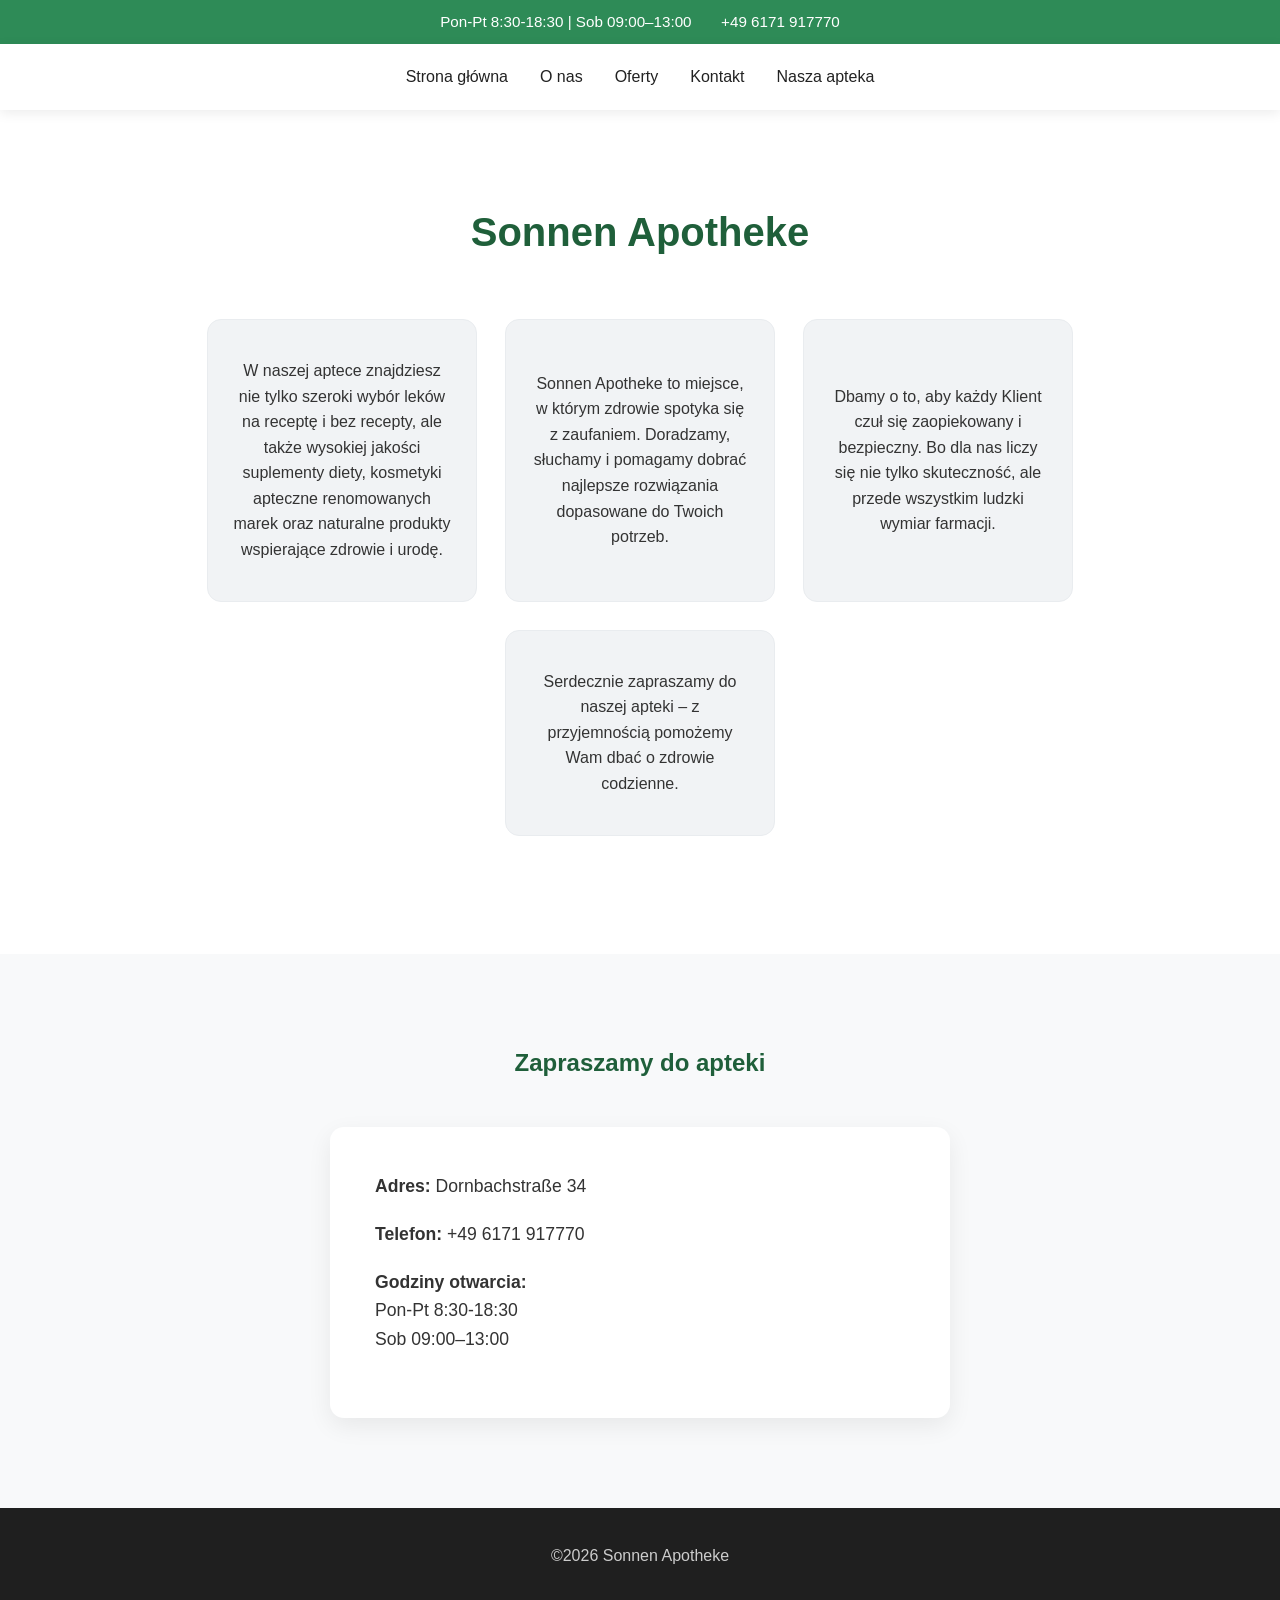
==== aboutus.html @ 5d066032 "Add files via upload" ====
<!DOCTYPE html>
<html lang="pl">
<head>
    <meta charset="UTF-8">
    <meta name="viewport" content="width=device-width, initial-scale=1.0">
    <title>Sonnen Apotheke</title>
    <link rel="icon" href="logo.png">
    <link rel="stylesheet" href="style.css">
</head>
<body>

    <div class="top-bar">
        <div class="container">
            Pon-Pt 8:30-18:30 | Sob 09:00–13:00 &nbsp;&nbsp; &nbsp;&nbsp;
            <a href="phonenumber">+49 6171 917770</a>
        </div>
    </div>

    <header>
        <div class="header-center">
            <nav>
                <ul>
                    <li><a href="index.html">Strona główna</a></li>
                    <li><a href="aboutus.html">O nas</a></li>
                    <li><a href="https://www.gesund.de/shop" target="_blank">Oferty</a></li>
                    <li><a href="contact.html">Kontakt</a></li>
                    <li><a href="gallery.html">Nasza apteka</a></li>
                </ul>
            </nav>
        </div>
    </header>

    <div class="about-us">
        <div>
            <h2>Sonnen Apotheke</h2>
            <p>
                W naszej aptece znajdziesz nie tylko szeroki wybór leków na receptę i bez recepty, ale także wysokiej jakości suplementy diety, 
                kosmetyki apteczne renomowanych marek oraz naturalne produkty wspierające zdrowie i urodę.
            </p>
            <p>
               Sonnen Apotheke to miejsce, w którym zdrowie spotyka się z zaufaniem. Doradzamy, słuchamy i pomagamy dobrać najlepsze rozwiązania dopasowane do Twoich potrzeb. 
            </p>
            <p>
                Dbamy o to, aby każdy Klient czuł się zaopiekowany i bezpieczny. Bo dla nas liczy się nie tylko skuteczność, ale przede wszystkim ludzki wymiar farmacji.
            </p>
            <p>
                Serdecznie zapraszamy do naszej apteki – z przyjemnością pomożemy Wam dbać o zdrowie codzienne.
            </p>
            
        </div>
    </div>


    <section class="contact">
        <div class="container">
            <h2>Zapraszamy do apteki</h2>
            <div class="info">
                <p><strong>Adres:</strong> Dornbachstraße 34</p>
                <p><strong>Telefon:</strong> +49 6171 917770</p>
                <p><strong>Godziny otwarcia:</strong><br> Pon-Pt 8:30-18:30 <br> Sob 09:00–13:00</p>
            </div>
        </div>
    </section>

    <footer>
        <div class="container">
            <p>&copy;2026 Sonnen Apotheke</p>
        </div>
    </footer>
</body>
</html>
---- style.css ----
* {
    margin: 0;
    padding: 0;
    box-sizing: border-box;
}

body {
    font-family: 'Segoe UI', Tahoma, Geneva, Verdana, sans-serif;
    line-height: 1.6;
    color: #333;
    background-color: #f8f9fa;
}

:root {
    --primary-green: #2e8b57;
    --dark-green: #1f5f3a;
    --neutral: #f1f3f5;
    --text-dark: #222;
}

.container {
    max-width: 1200px;
    margin: 0 auto;
    padding: 0 20px;
}

.top-bar {
    background-color: var(--primary-green);
    color: white;
    padding: 10px 0;
    font-size: 0.95rem;
    text-align: center;
}

.top-bar a {
    color: white;
    text-decoration: none;
}

.top-bar a:hover {
    text-decoration: underline;
}

header {
    background: white;
    box-shadow: 0 3px 12px rgba(0, 0, 0, 0.08);
    position: sticky;
    top: 0;
    z-index: 100;
}

.header-content {
    display: flex;
    align-items: center;
    justify-content: space-between;
    padding: 15px 0;
}

.logo img {
    height: 85px;
    width: auto;
}

.header-center ul {
    display: flex;
    list-style: none;
    gap: 32px;
    padding: 20px;
    justify-content: center; 
    align-items: center; 
    margin: 0 auto; 
}

.header-center a {
    color: var(--text-dark);
    text-decoration: none;
    font-weight: 500;
    transition: color 0.3s;
}

.header-center a:hover {
    color: var(--primary-green);
}

.hero {
    background: url('oma.png') no-repeat center/cover;
    position: relative;
    width: 100%;
    height: 830px;
    color: white;
    display: flex;
    flex-direction: column;
    justify-content: center;
    align-items: center;
    text-align: center;
    overflow: hidden;
}

.hero::before {
    content: "";
    position: absolute;
    inset: 0;
    background: rgba(0,0,0,0.45);
    z-index: 0;
}

.hero h1 {
    font-size: 3.2rem;
    margin-bottom: 12px;
    font-weight: 700;
    z-index: 1;
    text-shadow: 0 6px 20px rgba(0,0,0,0.45);
}

.hero h2 {
    font-size: 1.6rem;
    margin-bottom: 16px;
    z-index: 1;
}

.hero p {
    font-size: 1.05rem;
    max-width: 900px;
    margin: 0 auto 36px;
    z-index: 1;
}

.hero a {
    background: white;
    color: var(--primary-green);
    padding: 14px 36px;
    border-radius: 40px;
    text-decoration: none;
    font-size: 1rem;
    font-weight: 700;
    transition: all 0.25s ease;
    z-index: 1;
}

.hero a:hover {
    background: #f0f0f0;
    transform: translateY(-4px);
}

.categories {
    padding: 90px 0;
    background: white;
}

.categories h2 {
    text-align: center;
    margin-bottom: 55px;
    color: var(--dark-green);
    font-size: 2.5rem;
}

.grid {
    display: grid;
    grid-template-columns: repeat(auto-fit, minmax(270px, 1fr));
    gap: 28px;
}

.card {
    background: var(--neutral);
    border-radius: 14px;
    padding: 38px 25px;
    text-align: center;
    transition: all 0.3s;
    border: 1px solid #e9ecef;
}

.card:hover {
    transform: translateY(-12px);
    box-shadow: 0 18px 35px rgba(46, 139, 87, 0.18);
    border-color: var(--primary-green);
}

.card h3 {
    color: var(--primary-green);
    margin-bottom: 14px;
}

.about-us {
    padding: 90px 0;
    background: white;
}

.about-us > div {
    max-width: 1200px;
    margin: 0 auto;
    padding: 0 20px;
    display: flex;
    flex-direction: column;
    align-items: center;
}

.about-us h2 {
    text-align: center;
    margin-bottom: 55px;
    color: var(--dark-green);
    font-size: 2.5rem;
    width: 100%;
}

.about-us p {
    background: var(--neutral);
    border-radius: 14px;
    padding: 38px 25px;
    text-align: center;
    border: 1px solid #e9ecef;
    transition: all 0.3s;
    max-width: 270px;
}

.about-us p:hover {
    transform: translateY(-12px);
    box-shadow: 0 18px 35px rgba(46, 139, 87, 0.18);
    border-color: var(--primary-green);
}

.about-us p:nth-of-type(2),
.about-us p:nth-of-type(3),
.about-us p:nth-of-type(4) {
    margin: 0 14px 28px;
}

.about-us p:nth-of-type(5) {
    display: block;
    margin-top: 28px;
}

.map {
    padding: 20px 0 40px;
    background: #f8f8f8;
    display: flex;
    justify-content: flex-end;
}

.map-container {
    position: relative;
    max-width: 760px;
    margin: -8px 0 0 0;
    padding-bottom: 56.25%; 
    height: 0;
    overflow: hidden;
    border-radius: 12px;
    box-shadow: 0 5px 15px rgba(0,0,0,0.1);
}

.map-container iframe {
    position: absolute;
    top: 0;
    left: 0;
    width: 100%;
    height: 100%;
    display: block;
}

@media (min-width: 993px) {
    .about-us > div {
        flex-direction: row;
        flex-wrap: wrap;
        justify-content: center;
        align-items: stretch;
    }

    .about-us p {
        max-width: 270px;
        flex: 0 0 270px;
        margin: 0 14px 28px;
        display: flex;
        flex-direction: column;
        justify-content: center;
    }

    .about-us p:nth-of-type(5) {
        flex-basis: 100%;
        max-width: 420px;
        margin: 28px auto 0;
        display: block;
    }
}

.thanks {
    background: linear-gradient(135deg, var(--primary-green), #3cb371);
    color: white;
    padding: 75px 0;
    text-align: center;
}

.thanks h2 {
    font-size: 2.9rem;
}

.contact {
    padding: 90px 0;
    background: #f8f9fa;
}

.contact h2 {
    text-align: center;
    margin-bottom: 45px;
    color: var(--dark-green);
}

.info {
    max-width: 620px;
    margin: 0 auto;
    background: white;
    padding: 45px;
    border-radius: 14px;
    box-shadow: 0 8px 25px rgba(0,0,0,0.07);
}

.info p {
    margin-bottom: 20px;
    font-size: 1.1rem;
}

footer {
    background: #1f1f1f;
    color: #ccc;
    padding: 35px 0;
    text-align: center;
}

/* Image Gallery */

.page-intro {
    background: url('gallery-hero.jpg') no-repeat center/cover;
    position: relative;
    width: 100%;
    height: 300px;
    display: flex;
    color: white;
    flex-direction: column;
    justify-content: center;
    align-items: center;
    text-align: center;
    background-color: #3cb371;
}

@media (max-width: 992px) {
    .hero {
        padding: 120px 0 90px;
    }
    
    .hero h1 {
        font-size: 3.2rem;
    }
    
    .hero h2 {
        font-size: 2rem;
    }
}

@media (max-width: 768px) {
    .header-content {
        flex-direction: column;
        gap: 15px;
        text-align: center;
    }
    
    .header-center ul {
        gap: 20px;
        flex-wrap: wrap;
        justify-content: center;
    }
    
    .hero {
        padding: 100px 0 80px;
    }
    
    .hero h1 {
        font-size: 2.8rem;
    }
    
    .hero h2 {
        font-size: 1.9rem;
    }
    
    .grid {
        grid-template-columns: repeat(auto-fit, minmax(240px, 1fr));
        gap: 20px;
    }
}

@media (max-width: 480px) {
    .container {
        padding: 0 15px;
    }
    
    .header-center ul {
        gap: 15px;
    }
    
    .hero {
        padding: 90px 0 70px;
    }
}
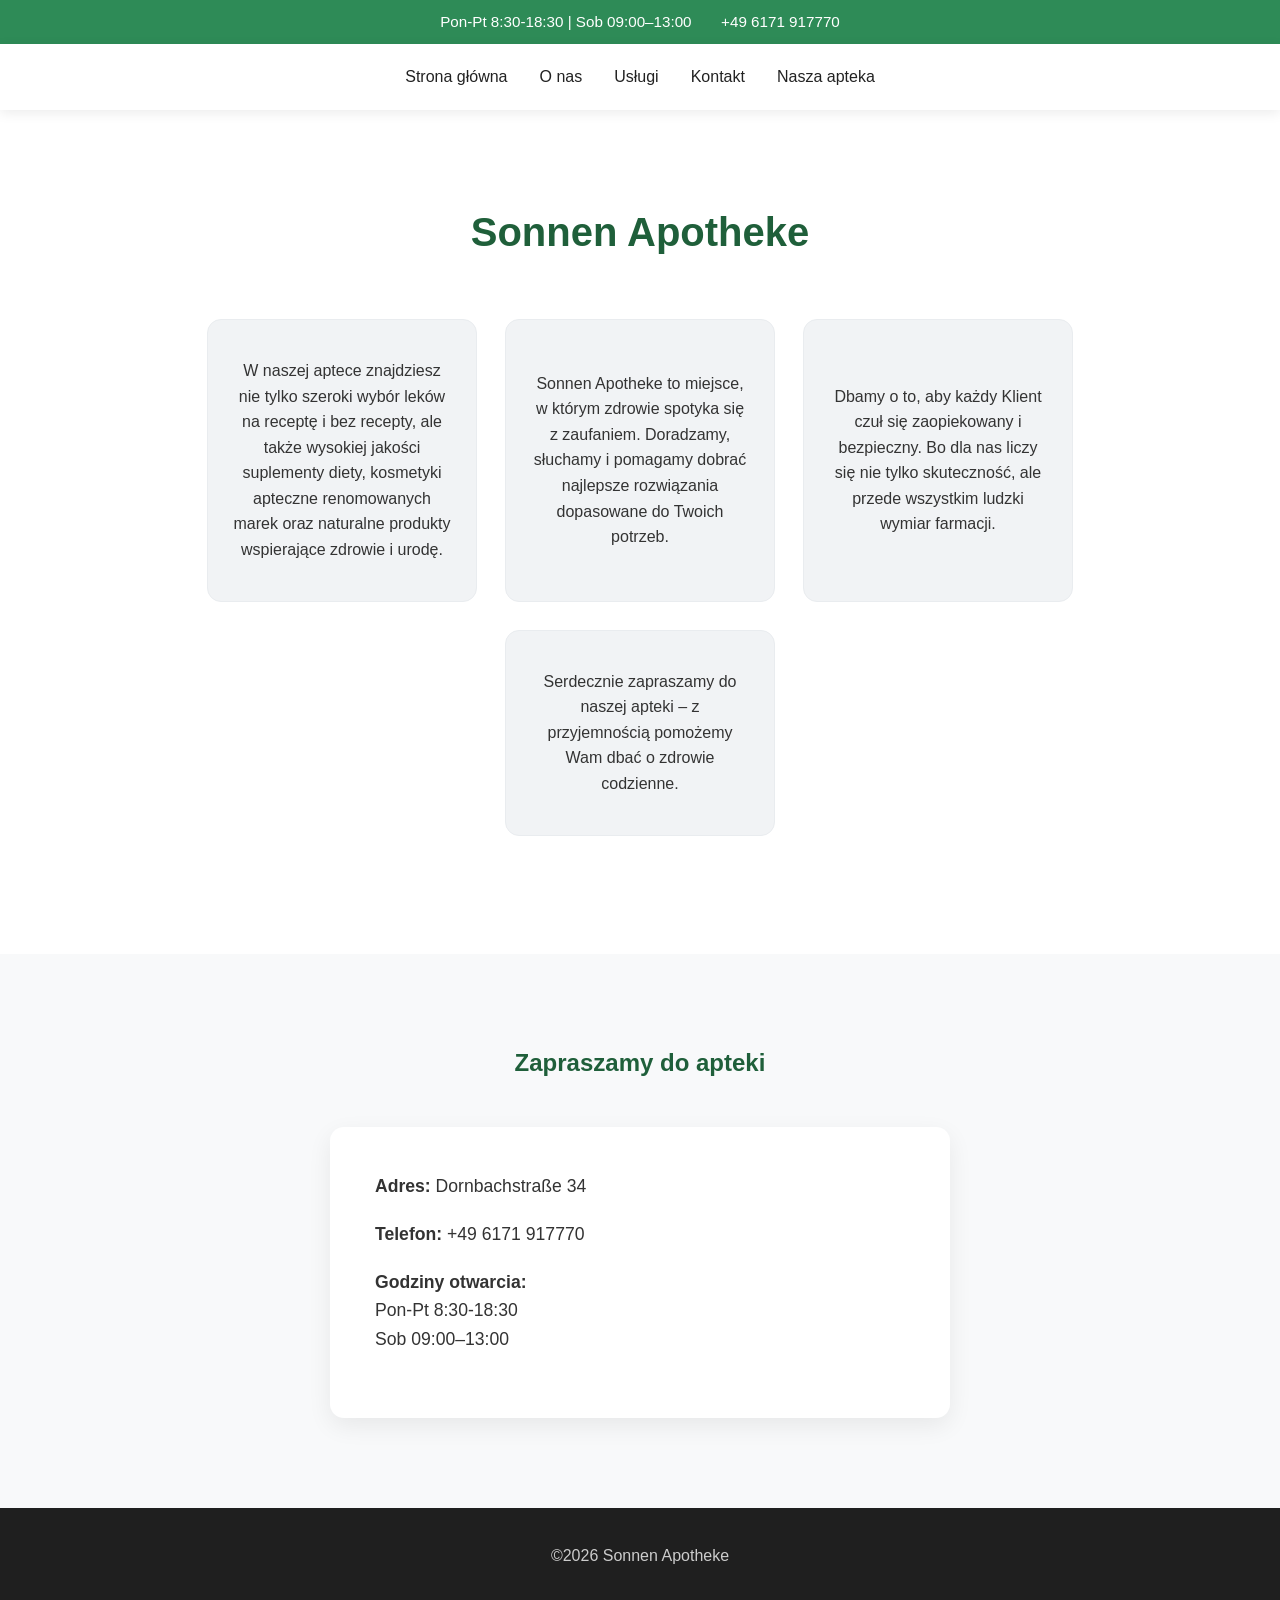
==== commit 4cd5debf: "Add files via upload" ====
--- a/aboutus.html
+++ b/aboutus.html
@@ -22,7 +22,7 @@
                 <ul>
                     <li><a href="index.html">Strona główna</a></li>
                     <li><a href="aboutus.html">O nas</a></li>
-                    <li><a href="https://www.gesund.de/shop" target="_blank">Oferty</a></li>
+                    <li><a href="https://www.gesund.de/shop" target="_blank">Usługi</a></li>
                     <li><a href="contact.html">Kontakt</a></li>
                     <li><a href="gallery.html">Nasza apteka</a></li>
                 </ul>
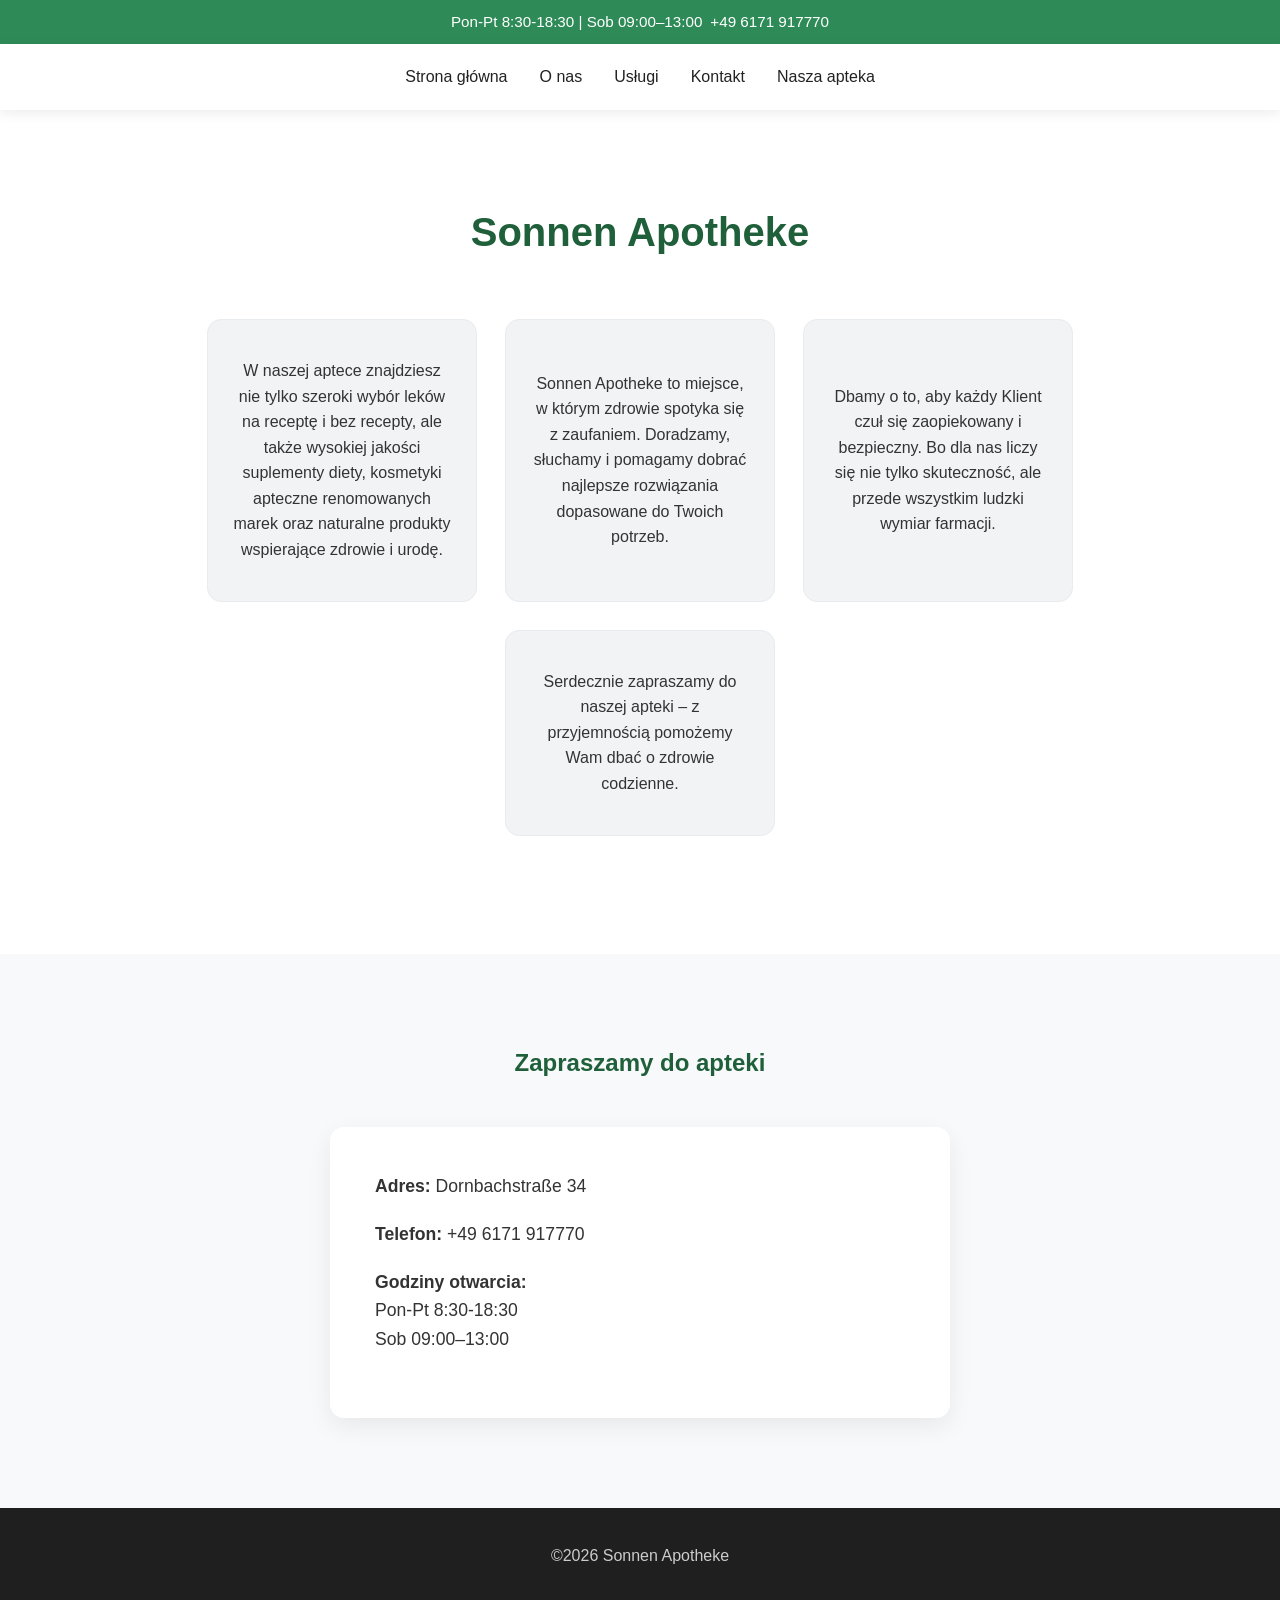
==== commit 64823178: "Add files via upload" ====
--- a/aboutus.html
+++ b/aboutus.html
@@ -6,19 +6,21 @@
     <title>Sonnen Apotheke</title>
     <link rel="icon" href="logo.png">
     <link rel="stylesheet" href="style.css">
+    <script src="script.js" defer></script>
 </head>
 <body>
 
     <div class="top-bar">
         <div class="container">
-            Pon-Pt 8:30-18:30 | Sob 09:00–13:00 &nbsp;&nbsp; &nbsp;&nbsp;
+            <span>Pon-Pt 8:30-18:30 | Sob 09:00–13:00</span>
             <a href="phonenumber">+49 6171 917770</a>
         </div>
     </div>
 
     <header>
         <div class="header-center">
-            <nav>
+            <button class="mobile-menu-toggle" type="button" aria-label="Menu">☰</button>
+            <nav class="main-nav">
                 <ul>
                     <li><a href="index.html">Strona główna</a></li>
                     <li><a href="aboutus.html">O nas</a></li>
--- a/style.css
+++ b/style.css
@@ -230,32 +230,64 @@
 }
 
 .map {
-    padding: 20px 0 40px;
-    background: #f8f8f8;
-    display: flex;
-    justify-content: flex-end;
-}
-
-.map-container {
+    padding: 60px 0;
+    background-color: #f8f9fa;
+}
+
+.map .container {
+    max-width: 1100px;
+    margin: 0 auto;
+    padding: 0 20px;
+}
+
+.map h2 {
+    text-align: center;
+    margin-bottom: 30px;
+    font-size: 2.2rem;
+}
+
+.map-wrapper {
     position: relative;
-    max-width: 760px;
-    margin: -8px 0 0 0;
-    padding-bottom: 56.25%; 
+    width: 100%;
+    padding-bottom: 56.25%;   
     height: 0;
     overflow: hidden;
     border-radius: 12px;
-    box-shadow: 0 5px 15px rgba(0,0,0,0.1);
-}
-
-.map-container iframe {
+    box-shadow: 0 5px 20px rgba(0, 0, 0, 0.12);
+}
+
+.map-wrapper iframe {
     position: absolute;
     top: 0;
     left: 0;
     width: 100%;
     height: 100%;
-    display: block;
-}
-
+    border: 0;
+}
+
+.mobile-menu-toggle {
+    display: none;
+    background: none;
+    border: none;
+    font-size: 1.9rem;
+    color: var(--text-dark);
+    cursor: pointer;
+    padding: 10px;
+}
+.top-bar {
+    white-space: normal;
+}
+.top-bar .container {
+    display: flex;
+    justify-content: center;
+    flex-wrap: wrap;
+    gap: 0.5rem;
+    align-items: center;
+}
+.top-bar a {
+    white-space: nowrap;
+    display: inline-block;
+}
 @media (min-width: 993px) {
     .about-us > div {
         flex-direction: row;
@@ -324,8 +356,6 @@
     text-align: center;
 }
 
-/* Image Gallery */
-
 .page-intro {
     background: url('gallery-hero.jpg') no-repeat center/cover;
     position: relative;
@@ -383,6 +413,48 @@
         grid-template-columns: repeat(auto-fit, minmax(240px, 1fr));
         gap: 20px;
     }
+    .header-center {
+        display: flex;
+        flex-direction: column;
+        align-items: flex-end;
+    }
+    .header-center nav {
+        display: none;
+        width: 100%;
+    }
+    .header-center.open nav {
+        display: block;
+    }
+    .header-center nav ul {
+        display: flex;
+        flex-direction: column;
+        gap: 18px;
+        padding: 14px 0;
+        margin: 0;
+        align-items: flex-start;
+    }
+    .header-center nav ul li {
+        width: 100%;
+    }
+    .header-center nav ul li a {
+        display: block;
+        width: 100%;
+        padding: 10px 14px;
+    }
+    .mobile-menu-toggle {
+        display: inline-flex;
+    }
+    .map {
+        padding: 40px 0;
+    }
+    
+    .map h2 {
+        font-size: 1.8rem;
+    }
+    
+    .map-wrapper {
+        border-radius: 8px;
+    }
 }
 
 @media (max-width: 480px) {
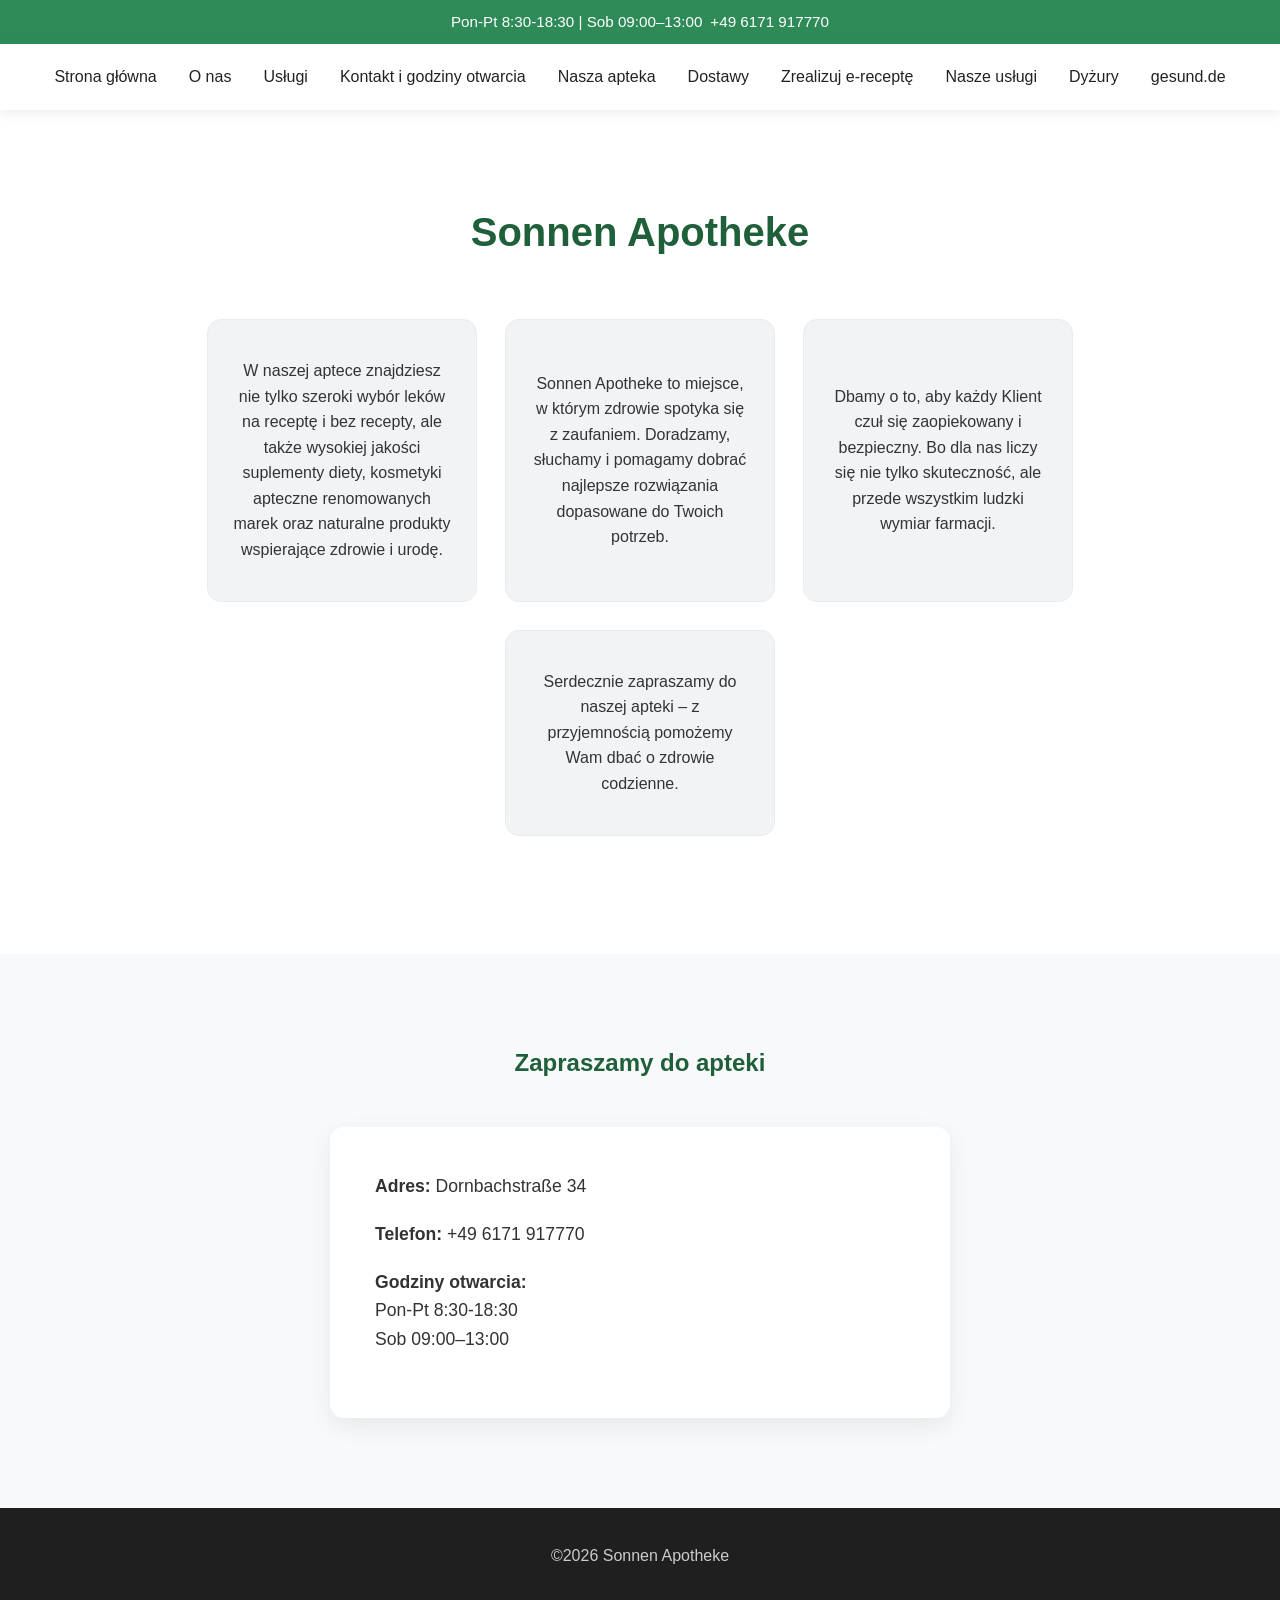
==== commit bb8e00f9: "Update zgodnie z wytycznymi klienta -Nowe kafelki w main -Podstrony do kafelek main -Update naviga" ====
--- a/aboutus.html
+++ b/aboutus.html
@@ -25,8 +25,13 @@
                     <li><a href="index.html">Strona główna</a></li>
                     <li><a href="aboutus.html">O nas</a></li>
                     <li><a href="https://www.gesund.de/shop" target="_blank">Usługi</a></li>
-                    <li><a href="contact.html">Kontakt</a></li>
+                    <li><a href="contact.html">Kontakt i godziny otwarcia</a></li>
                     <li><a href="gallery.html">Nasza apteka</a></li>
+                    <li><a href="delivery.html">Dostawy</a></li>
+                    <li><a href="#">Zrealizuj e-receptę</a></li>
+                    <li><a href="#services">Nasze usługi</a></li>
+                    <li><a href="#">Dyżury</a></li>
+                    <li><a href="https://www.gesund.de" target="_blank">gesund.de</a></li>
                 </ul>
             </nav>
         </div>
--- a/style.css
+++ b/style.css
@@ -4,11 +4,68 @@
     box-sizing: border-box;
 }
 
+html, body {
+    height: 100%;
+    margin: 0;
+    padding: 0;
+}
+
 body {
+    display: flex;
+    flex-direction: column;
+    min-height: 100vh;
     font-family: 'Segoe UI', Tahoma, Geneva, Verdana, sans-serif;
     line-height: 1.6;
     color: #333;
     background-color: #f8f9fa;
+}
+
+.main-content {
+    flex: 1;
+
+}
+
+/*  WATERMARK */
+.watermark {
+    position: fixed;
+    top: 20px;
+    z-index: 9999;
+    opacity: 1.00;
+    pointer-events: none;
+    transition: opacity 0.3s;
+}
+
+.watermark:hover {
+    opacity: 0.4;
+}
+
+.watermark img {
+    max-width: 120px;
+    max-height: 80px;
+    height: auto;
+    width: auto;
+    filter: grayscale(20%);
+}
+
+/* Lewy twix */
+.watermark-left {
+    left: 20px;
+}
+
+/* Prawy twix */
+.watermark-right {
+    right: 20px;
+}
+
+.delivery-info {
+    padding: 90px 0;
+    background: #f8f9fa;
+}
+
+.delivery-info h2 {
+    text-align: center;
+    margin-bottom: 45px;
+    color: var(--dark-green);
 }
 
 :root {
@@ -95,6 +152,21 @@
     text-align: center;
     overflow: hidden;
 }
+
+.delivery-intro {
+    background: url('car.png') no-repeat center/cover;
+    position: relative;
+    width: 100%;
+    height: 700px;
+    color: white;
+    display: flex;
+    flex-direction: column;
+    justify-content: center;
+    align-items: center;
+    text-align: center;
+    overflow: hidden;
+}
+
 
 .hero::before {
     content: "";
@@ -167,6 +239,7 @@
     text-align: center;
     transition: all 0.3s;
     border: 1px solid #e9ecef;
+    text-decoration: none;
 }
 
 .card:hover {
@@ -354,6 +427,7 @@
     color: #ccc;
     padding: 35px 0;
     text-align: center;
+    margin-top: auto;
 }
 
 .page-intro {
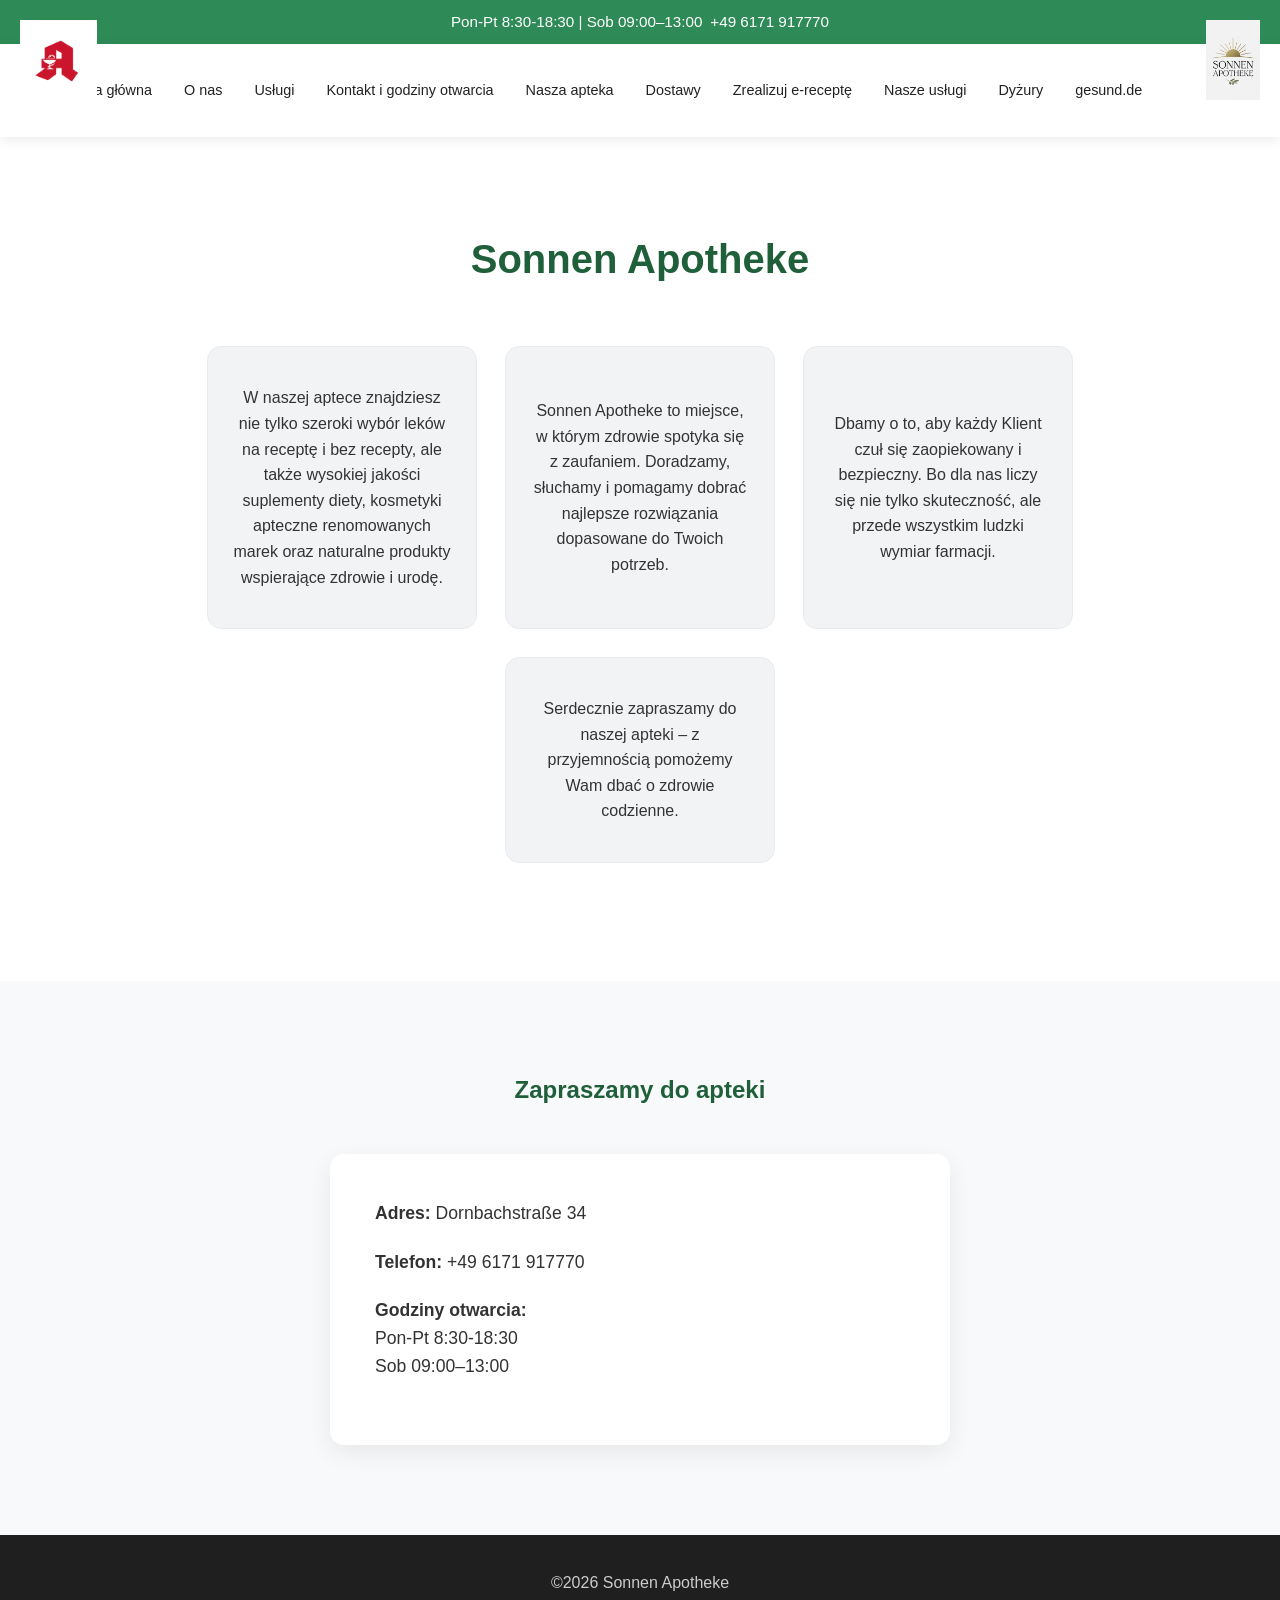
==== commit 3496eee7: "Add files via upload" ====
--- a/aboutus.html
+++ b/aboutus.html
@@ -18,22 +18,30 @@
     </div>
 
     <header>
-        <div class="header-center">
-            <button class="mobile-menu-toggle" type="button" aria-label="Menu">☰</button>
-            <nav class="main-nav">
-                <ul>
-                    <li><a href="index.html">Strona główna</a></li>
-                    <li><a href="aboutus.html">O nas</a></li>
-                    <li><a href="https://www.gesund.de/shop" target="_blank">Usługi</a></li>
-                    <li><a href="contact.html">Kontakt i godziny otwarcia</a></li>
-                    <li><a href="gallery.html">Nasza apteka</a></li>
-                    <li><a href="delivery.html">Dostawy</a></li>
-                    <li><a href="#">Zrealizuj e-receptę</a></li>
-                    <li><a href="#services">Nasze usługi</a></li>
-                    <li><a href="#">Dyżury</a></li>
-                    <li><a href="https://www.gesund.de" target="_blank">gesund.de</a></li>
-                </ul>
-            </nav>
+        <div class="container header-content">
+            <div class="watermark watermark-left">
+                <img src="logo2.png" alt="Logo Lewy">
+            </div>
+            <div class="header-center">
+                <button class="mobile-menu-toggle" type="button" aria-label="Menu">☰</button>
+                <nav class="main-nav">
+                    <ul>
+                        <li><a href="index.html">Strona główna</a></li>
+                        <li><a href="aboutus.html">O nas</a></li>
+                        <li><a href="https://www.gesund.de/shop" target="_blank">Usługi</a></li>
+                        <li><a href="contact.html">Kontakt i godziny otwarcia</a></li>
+                        <li><a href="gallery.html">Nasza apteka</a></li>
+                        <li><a href="delivery.html">Dostawy</a></li>
+                        <li><a href="#">Zrealizuj e-receptę</a></li>
+                        <li><a href="#services">Nasze usługi</a></li>
+                        <li><a href="#">Dyżury</a></li>
+                        <li><a href="https://www.gesund.de" target="_blank">gesund.de</a></li>
+                    </ul>
+                </nav>
+            </div>
+            <div class="watermark watermark-right">
+                <img src="logo.png" alt="Logo Prawy">
+            </div>
         </div>
     </header>
 
--- a/style.css
+++ b/style.css
@@ -4,26 +4,14 @@
     box-sizing: border-box;
 }
 
-html, body {
-    height: 100%;
-    margin: 0;
-    padding: 0;
-}
 
 body {
-    display: flex;
-    flex-direction: column;
-    min-height: 100vh;
     font-family: 'Segoe UI', Tahoma, Geneva, Verdana, sans-serif;
     line-height: 1.6;
     color: #333;
     background-color: #f8f9fa;
 }
 
-.main-content {
-    flex: 1;
-
-}
 
 /*  WATERMARK */
 .watermark {
@@ -111,6 +99,7 @@
     align-items: center;
     justify-content: space-between;
     padding: 15px 0;
+    font-size: 0.9rem;
 }
 
 .logo img {
@@ -253,6 +242,11 @@
     margin-bottom: 14px;
 }
 
+.card.center-card {
+    justify-self: center;
+    margin: 0 auto;
+    grid-column: 2 / 3;
+}
 .about-us {
     padding: 90px 0;
     background: white;
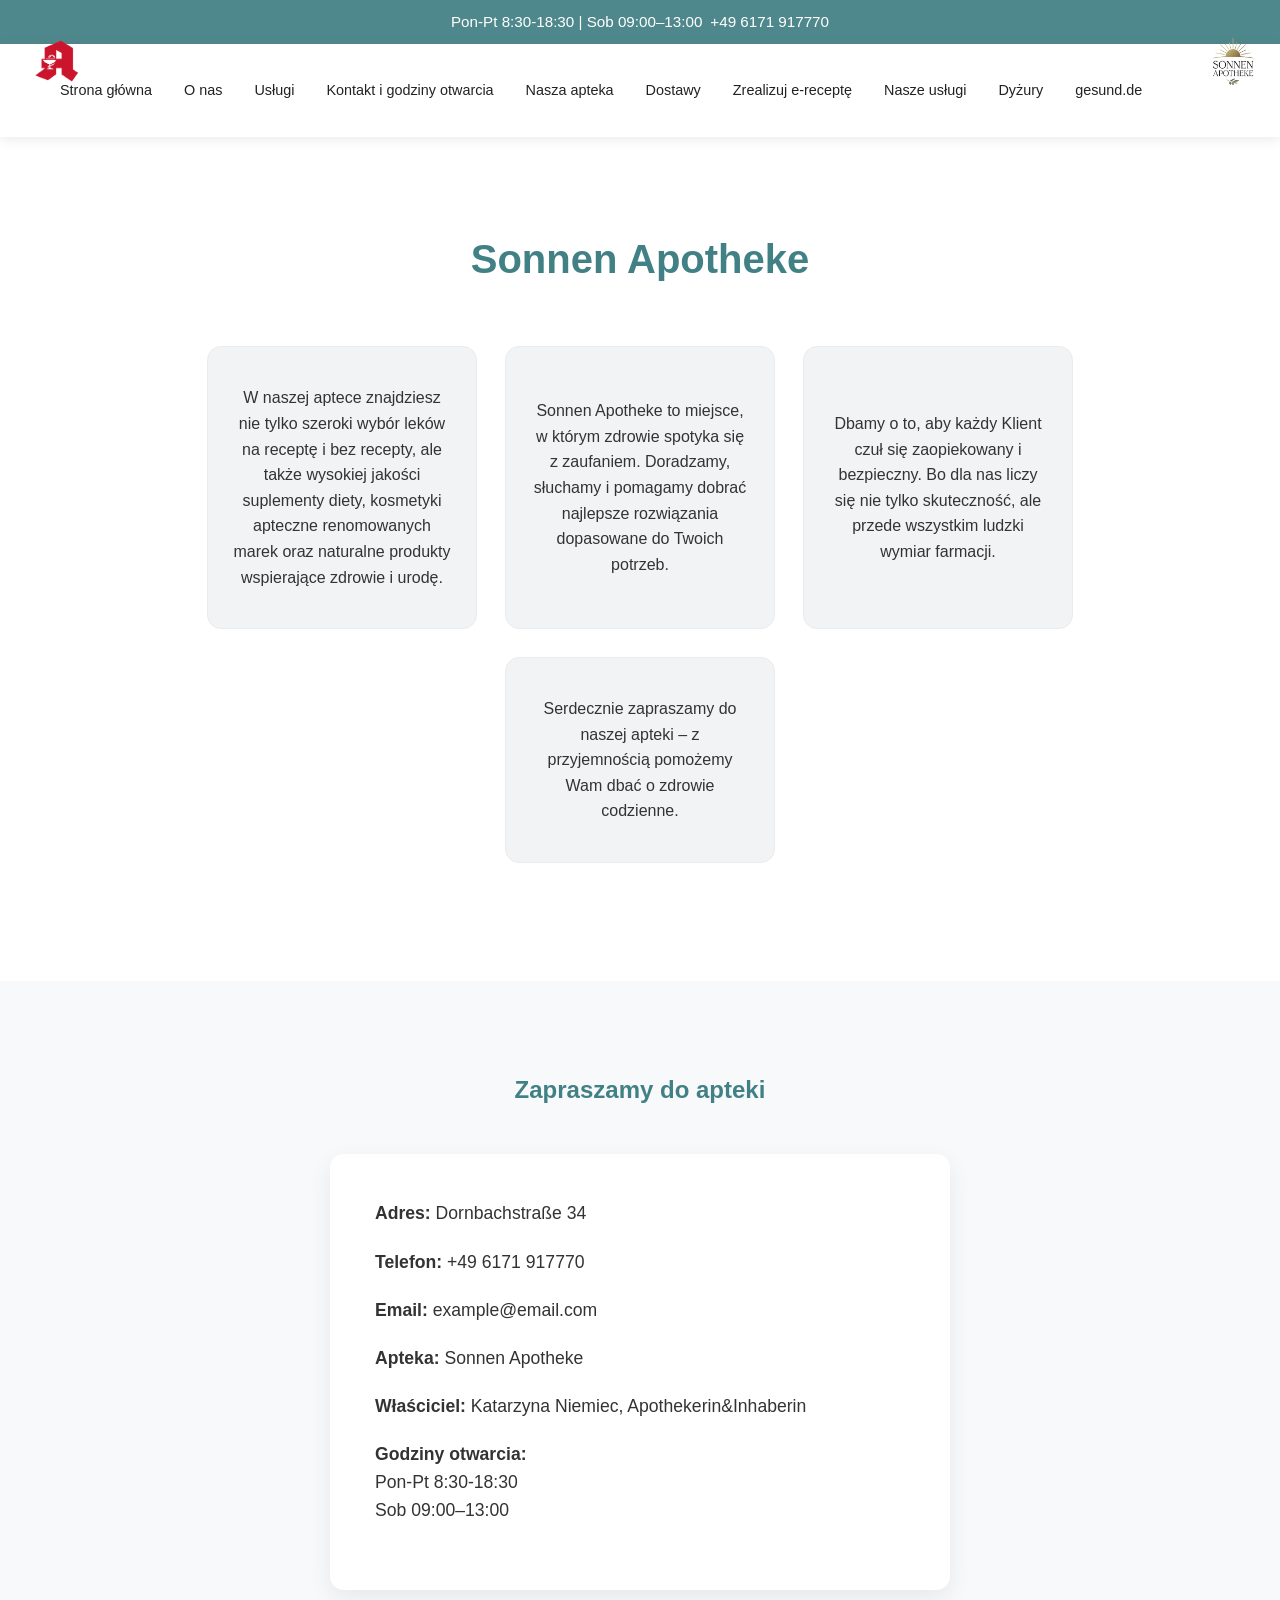
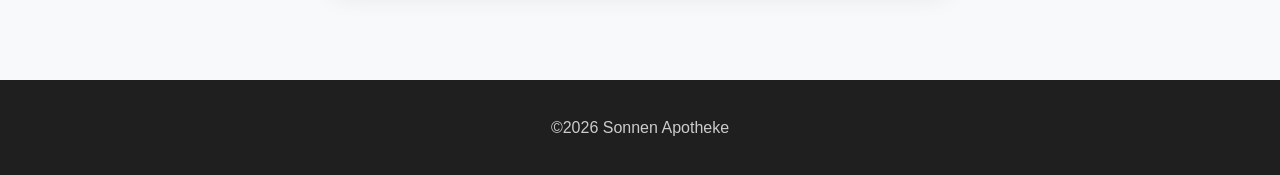
==== commit d05f6c5b: "Add files via upload" ====
--- a/aboutus.html
+++ b/aboutus.html
@@ -72,6 +72,9 @@
             <div class="info">
                 <p><strong>Adres:</strong> Dornbachstraße 34</p>
                 <p><strong>Telefon:</strong> +49 6171 917770</p>
+                <p><strong>Email:</strong> example@email.com</p>
+                <p><strong>Apteka:</strong> Sonnen Apotheke</p>
+                <p><strong>Właściciel:</strong> Katarzyna Niemiec, Apothekerin&Inhaberin</p>
                 <p><strong>Godziny otwarcia:</strong><br> Pon-Pt 8:30-18:30 <br> Sob 09:00–13:00</p>
             </div>
         </div>
--- a/style.css
+++ b/style.css
@@ -57,8 +57,8 @@
 }
 
 :root {
-    --primary-green: #2e8b57;
-    --dark-green: #1f5f3a;
+    --primary-green: #4f888c;
+    --dark-green: #418186;
     --neutral: #f1f3f5;
     --text-dark: #222;
 }
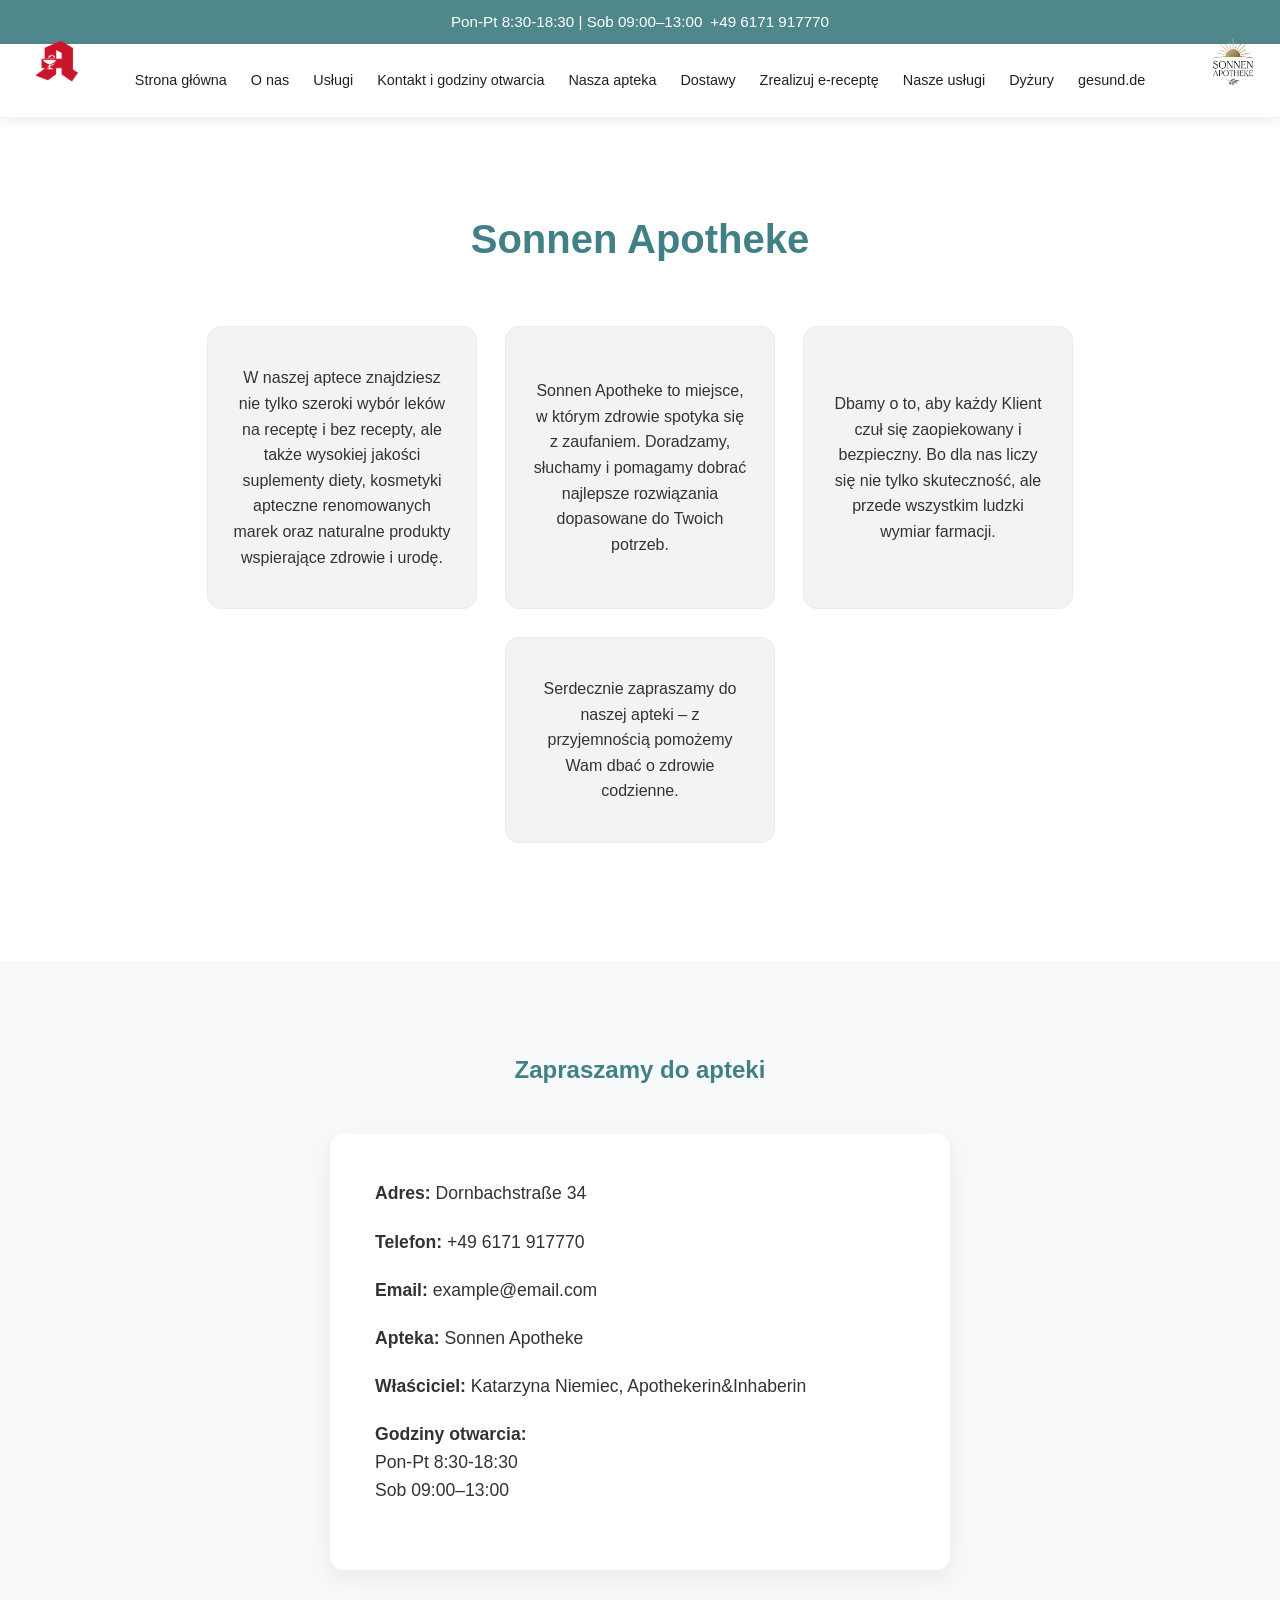
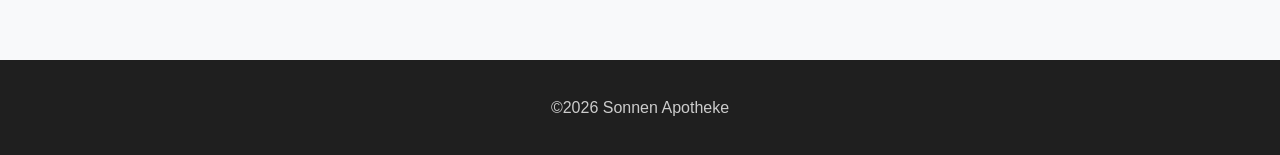
==== commit 06a7b1ba: "Add files via upload" ====
--- a/aboutus.html
+++ b/aboutus.html
@@ -5,7 +5,7 @@
     <meta name="viewport" content="width=device-width, initial-scale=1.0">
     <title>Sonnen Apotheke</title>
     <link rel="icon" href="logo.png">
-    <link rel="stylesheet" href="style.css">
+    <link rel="stylesheet" href="style.css?v=2">
     <script src="script.js" defer></script>
 </head>
 <body>
--- a/style.css
+++ b/style.css
@@ -13,7 +13,7 @@
 }
 
 
-/*  WATERMARK */
+
 .watermark {
     position: fixed;
     top: 20px;
@@ -35,12 +35,10 @@
     filter: grayscale(20%);
 }
 
-/* Lewy twix */
 .watermark-left {
     left: 20px;
 }
 
-/* Prawy twix */
 .watermark-right {
     right: 20px;
 }
@@ -129,10 +127,10 @@
 }
 
 .hero {
-    background: url('oma.png') no-repeat center/cover;
+    background: url('welcome.jpg') no-repeat center/cover;
     position: relative;
-    width: 100%;
-    height: 830px;
+    height: 680px;
+    width: 100%;
     color: white;
     display: flex;
     flex-direction: column;
@@ -224,7 +222,7 @@
 .card {
     background: var(--neutral);
     border-radius: 14px;
-    padding: 38px 25px;
+    padding: 33px 22px;
     text-align: center;
     transition: all 0.3s;
     border: 1px solid #e9ecef;
@@ -293,7 +291,28 @@
 
 .about-us p:nth-of-type(5) {
     display: block;
-    margin-top: 28px;
+    margin: 0 14px 28px;
+}
+
+.services-info {
+    background: var(--neutral);
+    border-radius: 14px;
+    padding: 33px 22px;
+    text-align: center;
+    transition: all 0.3s;
+    border: 1px solid #e9ecef;
+    text-decoration: none;
+}
+
+.services-info:hover {
+    transform: translateY(-12px);
+    box-shadow: 0 18px 35px rgba(46, 139, 87, 0.18);
+    border-color: var(--primary-green);
+}
+
+.services-info h3 {
+    color: var(--primary-green);
+    margin-bottom: 14px;
 }
 
 .map {
@@ -355,6 +374,85 @@
     white-space: nowrap;
     display: inline-block;
 }
+
+
+.thanks {
+    background: linear-gradient(135deg, var(--primary-green), #3cb371);
+    color: white;
+    padding: 45px 0;
+    text-align: center;
+}
+
+.thanks h2 {
+    font-size: 2.9rem;
+}
+
+.contact {
+    padding: 90px 0;
+    background: #f8f9fa;
+}
+
+.contact h2 {
+    text-align: center;
+    margin-bottom: 45px;
+    color: var(--dark-green);
+}
+
+.info {
+    max-width: 620px;
+    margin: 0 auto;
+    background: white;
+    padding: 45px;
+    border-radius: 14px;
+    box-shadow: 0 8px 25px rgba(0,0,0,0.07);
+}
+
+.info p {
+    margin-bottom: 20px;
+    font-size: 1.1rem;
+}
+
+footer {
+    background: #1f1f1f;
+    color: #ccc;
+    padding: 35px 0;
+    text-align: center;
+    margin-top: auto;
+}
+
+.page-intro {
+    background: url('gallery-hero.jpg') no-repeat center/cover;
+    position: relative;
+    width: 100%;
+    height: 150px;
+    display: flex;
+    color: white;
+    flex-direction: column;
+    justify-content: center;
+    align-items: center;
+    text-align: center;
+    background: linear-gradient(135deg, var(--primary-green), #3cb371);
+}
+
+@media (max-width: 1300px) {
+    .header-content {
+        flex-wrap: wrap;
+        justify-content: center;
+        gap: 18px;
+    }
+
+    .header-center {
+        width: 100%;
+    }
+
+    .header-center ul {
+        flex-wrap: wrap;
+        justify-content: center;
+        gap: 24px;
+        padding: 10px 0;
+    }
+}
+
 @media (min-width: 993px) {
     .about-us > div {
         flex-direction: row;
@@ -378,64 +476,68 @@
         margin: 28px auto 0;
         display: block;
     }
-}
-
-.thanks {
-    background: linear-gradient(135deg, var(--primary-green), #3cb371);
-    color: white;
-    padding: 75px 0;
-    text-align: center;
-}
-
-.thanks h2 {
-    font-size: 2.9rem;
-}
-
-.contact {
-    padding: 90px 0;
-    background: #f8f9fa;
-}
-
-.contact h2 {
-    text-align: center;
-    margin-bottom: 45px;
-    color: var(--dark-green);
-}
-
-.info {
-    max-width: 620px;
-    margin: 0 auto;
+
+.services-info {
+    background: var(--neutral);
+    border-radius: 14px;
+    padding: 33px 22px;
+    text-align: center;
+    transition: all 0.3s;
+    border: 1px solid #e9ecef;
+
+    display: flex;
+    flex-direction: column;
+    align-items: center;
+
+    max-width: 1200px;
+    margin: 40px auto;
+}
+
+.services-info:hover {
+    transform: translateY(-12px);
+    box-shadow: 0 18px 35px rgba(46, 139, 87, 0.18);
+    border-color: var(--primary-green);
+}
+
+.services-info h2,
+.services-info h3 {
+    color: var(--primary-green);
+    margin-bottom: 14px;
+}
+
+.services-info > div {
+    display: flex;
+    flex-direction: row;
+    flex-wrap: wrap;
+    justify-content: center;
+    align-items: stretch;
+    gap: 20px;
+    width: 100%;
+}
+
+.services-info p {
     background: white;
-    padding: 45px;
-    border-radius: 14px;
-    box-shadow: 0 8px 25px rgba(0,0,0,0.07);
-}
-
-.info p {
-    margin-bottom: 20px;
-    font-size: 1.1rem;
-}
-
-footer {
-    background: #1f1f1f;
-    color: #ccc;
-    padding: 35px 0;
-    text-align: center;
-    margin-top: auto;
-}
-
-.page-intro {
-    background: url('gallery-hero.jpg') no-repeat center/cover;
-    position: relative;
-    width: 100%;
-    height: 300px;
-    display: flex;
-    color: white;
-    flex-direction: column;
-    justify-content: center;
-    align-items: center;
-    text-align: center;
-    background-color: #3cb371;
+    border-radius: 12px;
+    padding: 20px;
+
+    max-width: 270px;
+    flex: 0 0 270px;
+
+    box-shadow: 0 4px 12px rgba(0,0,0,0.06);
+}
+
+@media (max-width: 768px) {
+    .services-info > div {
+        flex-direction: column;
+        align-items: center;
+    }
+
+    .services-info p {
+        width: 100%;
+        max-width: 100%;
+    }
+}
+
 }
 
 @media (max-width: 992px) {
@@ -452,47 +554,23 @@
     }
 }
 
-@media (max-width: 768px) {
-    .header-content {
-        flex-direction: column;
-        gap: 15px;
-        text-align: center;
-    }
-    
-    .header-center ul {
-        gap: 20px;
-        flex-wrap: wrap;
-        justify-content: center;
-    }
-    
-    .hero {
-        padding: 100px 0 80px;
-    }
-    
-    .hero h1 {
-        font-size: 2.8rem;
-    }
-    
-    .hero h2 {
-        font-size: 1.9rem;
-    }
-    
-    .grid {
-        grid-template-columns: repeat(auto-fit, minmax(240px, 1fr));
-        gap: 20px;
-    }
+@media (max-width: 800px) {
     .header-center {
         display: flex;
         flex-direction: column;
-        align-items: flex-end;
-    }
+        align-items: center;
+        width: 100%;
+    }
+
     .header-center nav {
         display: none;
         width: 100%;
     }
+
     .header-center.open nav {
         display: block;
     }
+
     .header-center nav ul {
         display: flex;
         flex-direction: column;
@@ -501,16 +579,57 @@
         margin: 0;
         align-items: flex-start;
     }
+
     .header-center nav ul li {
         width: 100%;
     }
+
     .header-center nav ul li a {
         display: block;
         width: 100%;
         padding: 10px 14px;
     }
+
     .mobile-menu-toggle {
         display: inline-flex;
+        margin: 0 auto;
+    }
+
+    .card.center-card {
+        grid-column: auto;
+        justify-self: auto;
+        margin: 0;
+    }
+}
+
+@media (max-width: 768px) {
+    .header-content {
+        flex-direction: column;
+        gap: 15px;
+        text-align: center;
+    }
+    
+    .header-center ul {
+        gap: 20px;
+        flex-wrap: wrap;
+        justify-content: center;
+    }
+    
+    .hero {
+        padding: 100px 0 80px;
+    }
+    
+    .hero h1 {
+        font-size: 2.8rem;
+    }
+    
+    .hero h2 {
+        font-size: 1.9rem;
+    }
+    
+    .grid {
+        grid-template-columns: repeat(auto-fit, minmax(240px, 1fr));
+        gap: 20px;
     }
     .map {
         padding: 40px 0;
@@ -539,3 +658,106 @@
     }
 }
 
+/* Contact Form Styles */
+.contact-form {
+    padding: 60px 0;
+    background-color: #f8f9fa;
+}
+
+.contact-form h2 {
+    text-align: center;
+    margin-bottom: 40px;
+    font-size: 2rem;
+    color: #4f888c;
+}
+
+#contactForm {
+    max-width: 600px;
+    margin: 0 auto;
+    background: white;
+    padding: 40px;
+    border-radius: 8px;
+    box-shadow: 0 2px 10px rgba(0, 0, 0, 0.1);
+}
+
+.form-group {
+    margin-bottom: 20px;
+}
+
+.form-group label {
+    display: block;
+    margin-bottom: 8px;
+    font-weight: 600;
+    color: #333;
+}
+
+.form-group input,
+.form-group textarea {
+    width: 100%;
+    padding: 12px;
+    border: 1px solid #ddd;
+    border-radius: 4px;
+    font-family: 'Segoe UI', Tahoma, Geneva, Verdana, sans-serif;
+    font-size: 1rem;
+    transition: border-color 0.3s ease;
+}
+
+.form-group input:focus,
+.form-group textarea:focus {
+    outline: none;
+    border-color: #4f888c;
+    box-shadow: 0 0 5px rgba(79, 136, 140, 0.3);
+}
+
+.form-group textarea {
+    resize: vertical;
+}
+
+.submit-btn {
+    width: 100%;
+    padding: 14px;
+    background-color: #4f888c;
+    color: white;
+    border: none;
+    border-radius: 4px;
+    font-size: 1.05rem;
+    font-weight: 600;
+    cursor: pointer;
+    transition: background-color 0.3s ease;
+}
+
+.submit-btn:hover {
+    background-color: #3a6266;
+}
+
+.submit-btn:active {
+    transform: scale(0.98);
+}
+
+#formMessage {
+    border-radius: 4px;
+    font-weight: 500;
+}
+
+#formMessage.success {
+    background-color: #d4edda;
+    color: #155724;
+    border: 1px solid #c3e6cb;
+}
+
+#formMessage.error {
+    background-color: #f8d7da;
+    color: #721c24;
+    border: 1px solid #f5c6cb;
+}
+
+@media (max-width: 768px) {
+    #contactForm {
+        padding: 30px 20px;
+    }
+    
+    .contact-form h2 {
+        font-size: 1.6rem;
+        margin-bottom: 30px;
+    }
+}
